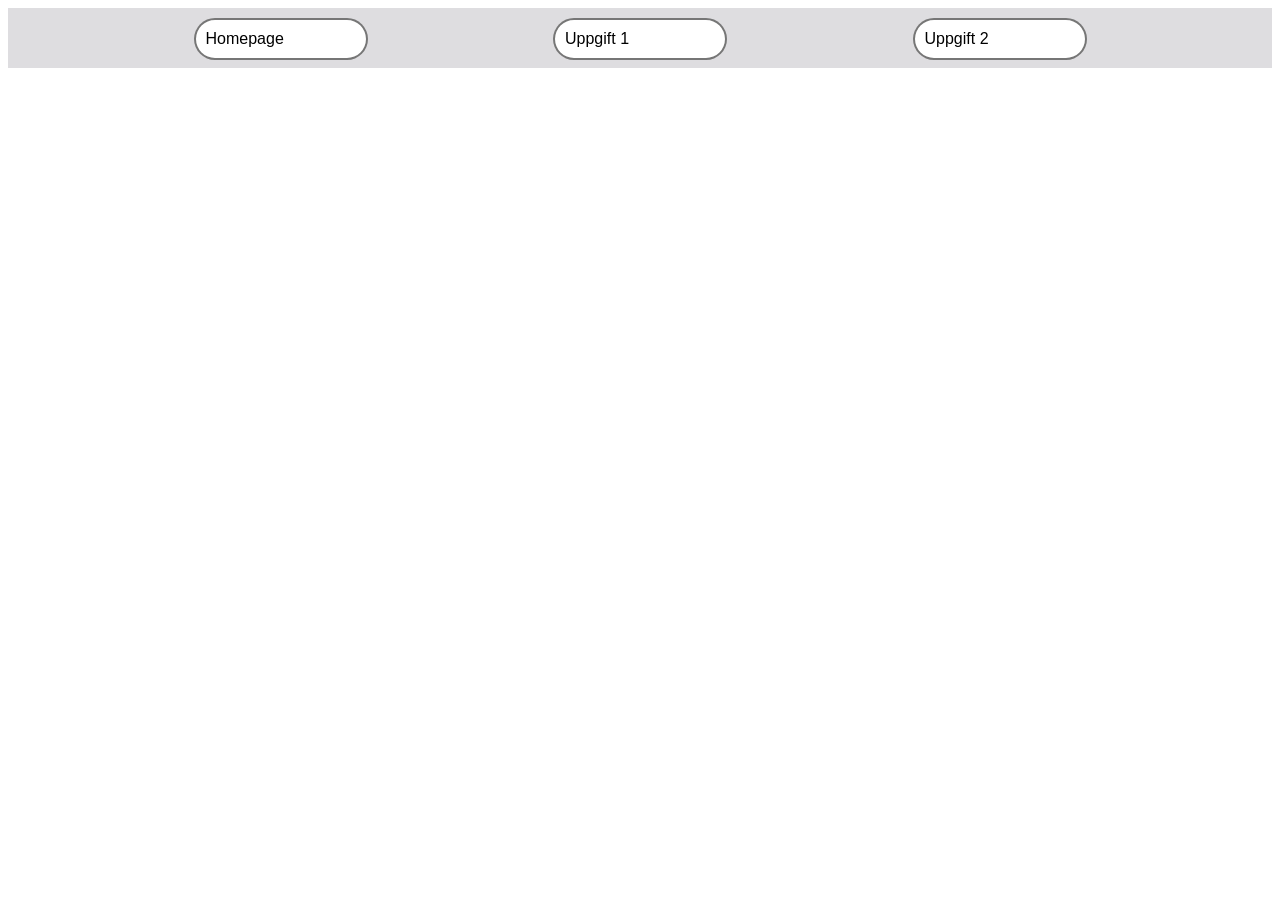
==== assignment2/uppgift2.html @ e5b5d6c4 "Add changes" ====
<!DOCTYPE html>
<html lang="en">
<head>
    <meta charset="UTF-8">
    <meta name="viewport" content="width=device-width, initial-scale=1.0">
    <script type="module" src="uppgift2.js">
    </script>
    <link rel="stylesheet" href="../style.css">
    <title>Document</title>
</head>
<body>
    <header>
        <nav >
            <ul id="global">
                <li><a href="../index.html">Homepage</a></li>
            </ul>
        </nav>
</body>
</html>
---- style.css ----
body {
    display: grid;
    font-family: sans-serif;
    grid-template-columns: auto;
    grid-template-rows: auto;
    grid-template-areas: 
    "head"
    "Uppgift1"
    "Uppgift2"
    "Uppgift3"
    "footer";
}


#head {
    grid-area: head;
    display: flex;
    align-items: center;
    background-color: rgba(176, 39, 39, 0.768);
    height: 90px;
}

h1 {
    margin-left: 40px;
}

nav{
    background-color: rgb(222, 221, 224);
    height: 60px;
}
#global {
    list-style-type: none;
    display: flex;
    align-items: center;
    justify-content: space-evenly;
    padding: 0;
    margin: 0;
}

#global a {
    text-decoration: none;
    color: black;
}

#global li {
    padding: 10px;
    margin-top: 10px;
    background-color: rgb(255, 255, 255);
    width: 150px;
    border-radius: 25px;
    border: 2px solid rgba(98, 98, 98, 0.872);
}
#global li:hover {
    background-color: rgb(222, 221, 224);
    transition: 0.2s;
}

footer {
    grid-area: footer;
    background-color: rgba(90, 88, 93, 0.183);
    height: 300px;
    margin-top: 40px;
}

footer p {
    margin-left: 20px;
    margin-top: 40px;
}
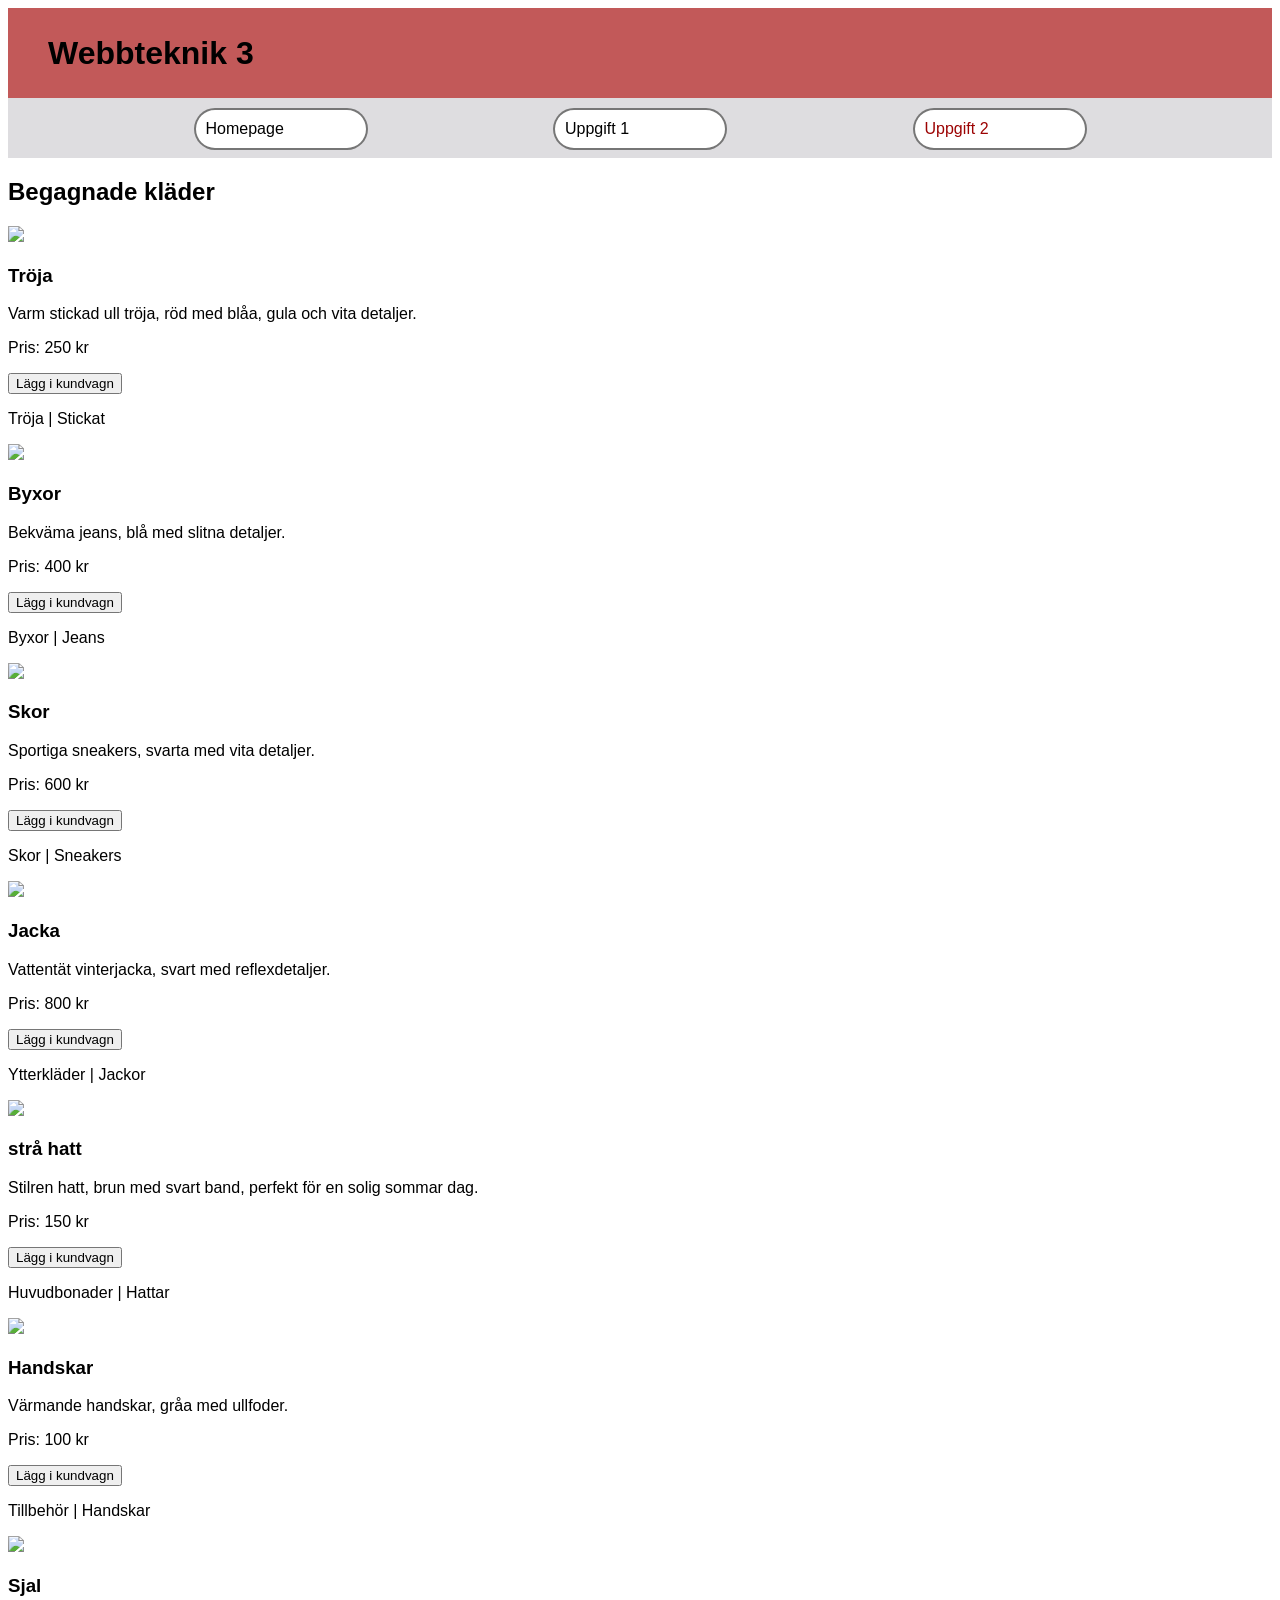
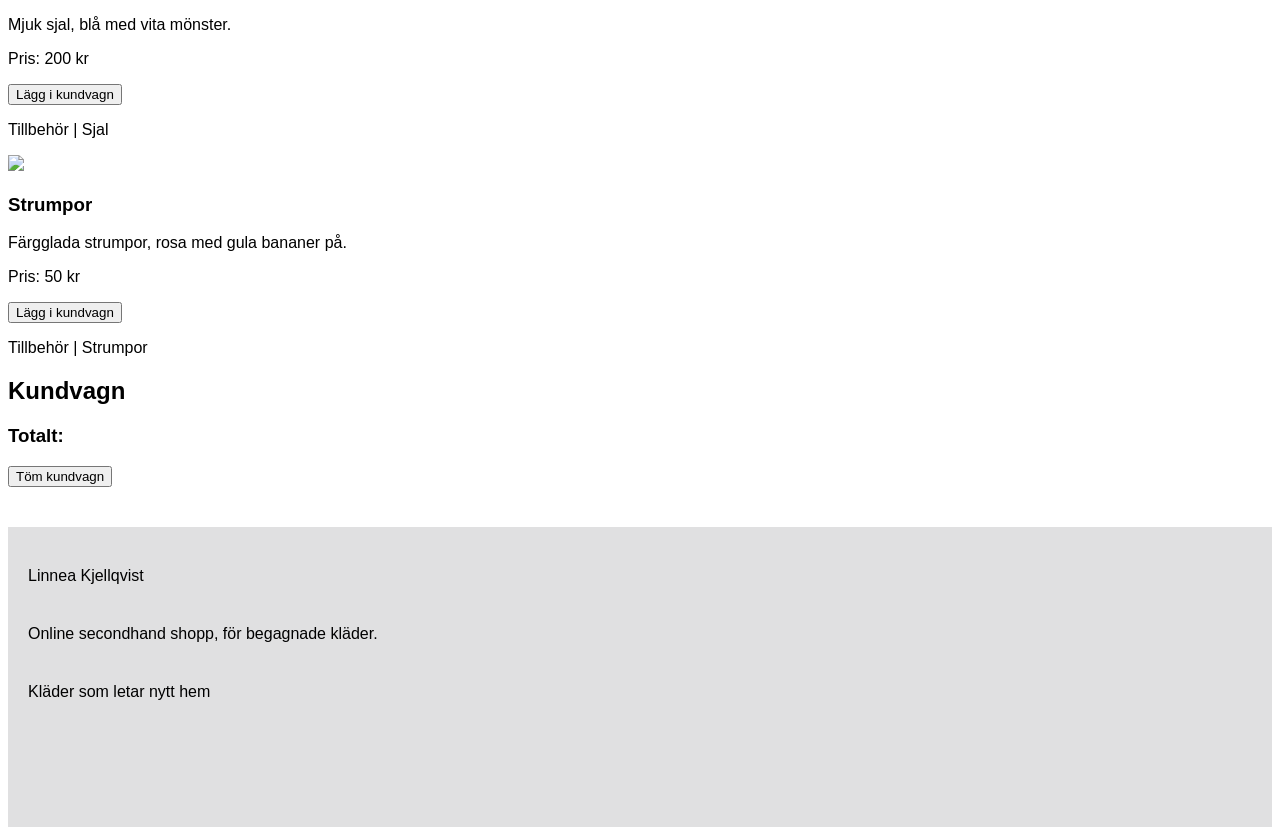
==== commit 0506b6f9: "Add js ändringar" ====
--- a/assignment2/uppgift2.html
+++ b/assignment2/uppgift2.html
@@ -3,17 +3,48 @@
 <head>
     <meta charset="UTF-8">
     <meta name="viewport" content="width=device-width, initial-scale=1.0">
-    <script type="module" src="uppgift2.js">
+    <script type="module" src="main.js">
+    </script>
+    <script type="module" src="kundvagn.js">
     </script>
     <link rel="stylesheet" href="../style.css">
+    <link rel="stylesheet" href="uppgift2.css">
+  
+    
     <title>Document</title>
 </head>
 <body>
     <header>
+        <div id="head">
+            <h1>Webbteknik 3</h1>
+        </div>
         <nav >
             <ul id="global">
                 <li><a href="../index.html">Homepage</a></li>
             </ul>
         </nav>
+        <h2>Begagnade kläder</h2>
+        </header>
+     <main id="main">
+        <section id="kort">
+            </section>
+        <aside id="filter">
+            <h2>Kundvagn</h2>
+        <div id="kundvagn">
+                
+        </div>
+        <div>
+        <h3 id="total">Totalt:</h3>
+        </div>
+        <div id="remove">
+        </div>
+        </aside>
+    </main>
+        <footer>
+            <p>Linnea Kjellqvist</p>
+            <p>Online secondhand shopp, för begagnade kläder.
+            </p>
+            <p>Kläder som letar nytt hem</p>
+        </footer>
 </body>
 </html>
--- a/style.css
+++ b/style.css
@@ -65,4 +65,8 @@
 footer p {
     margin-left: 20px;
     margin-top: 40px;
+}
+
+#global a.active {
+    color: rgb(156, 3, 3);
 }
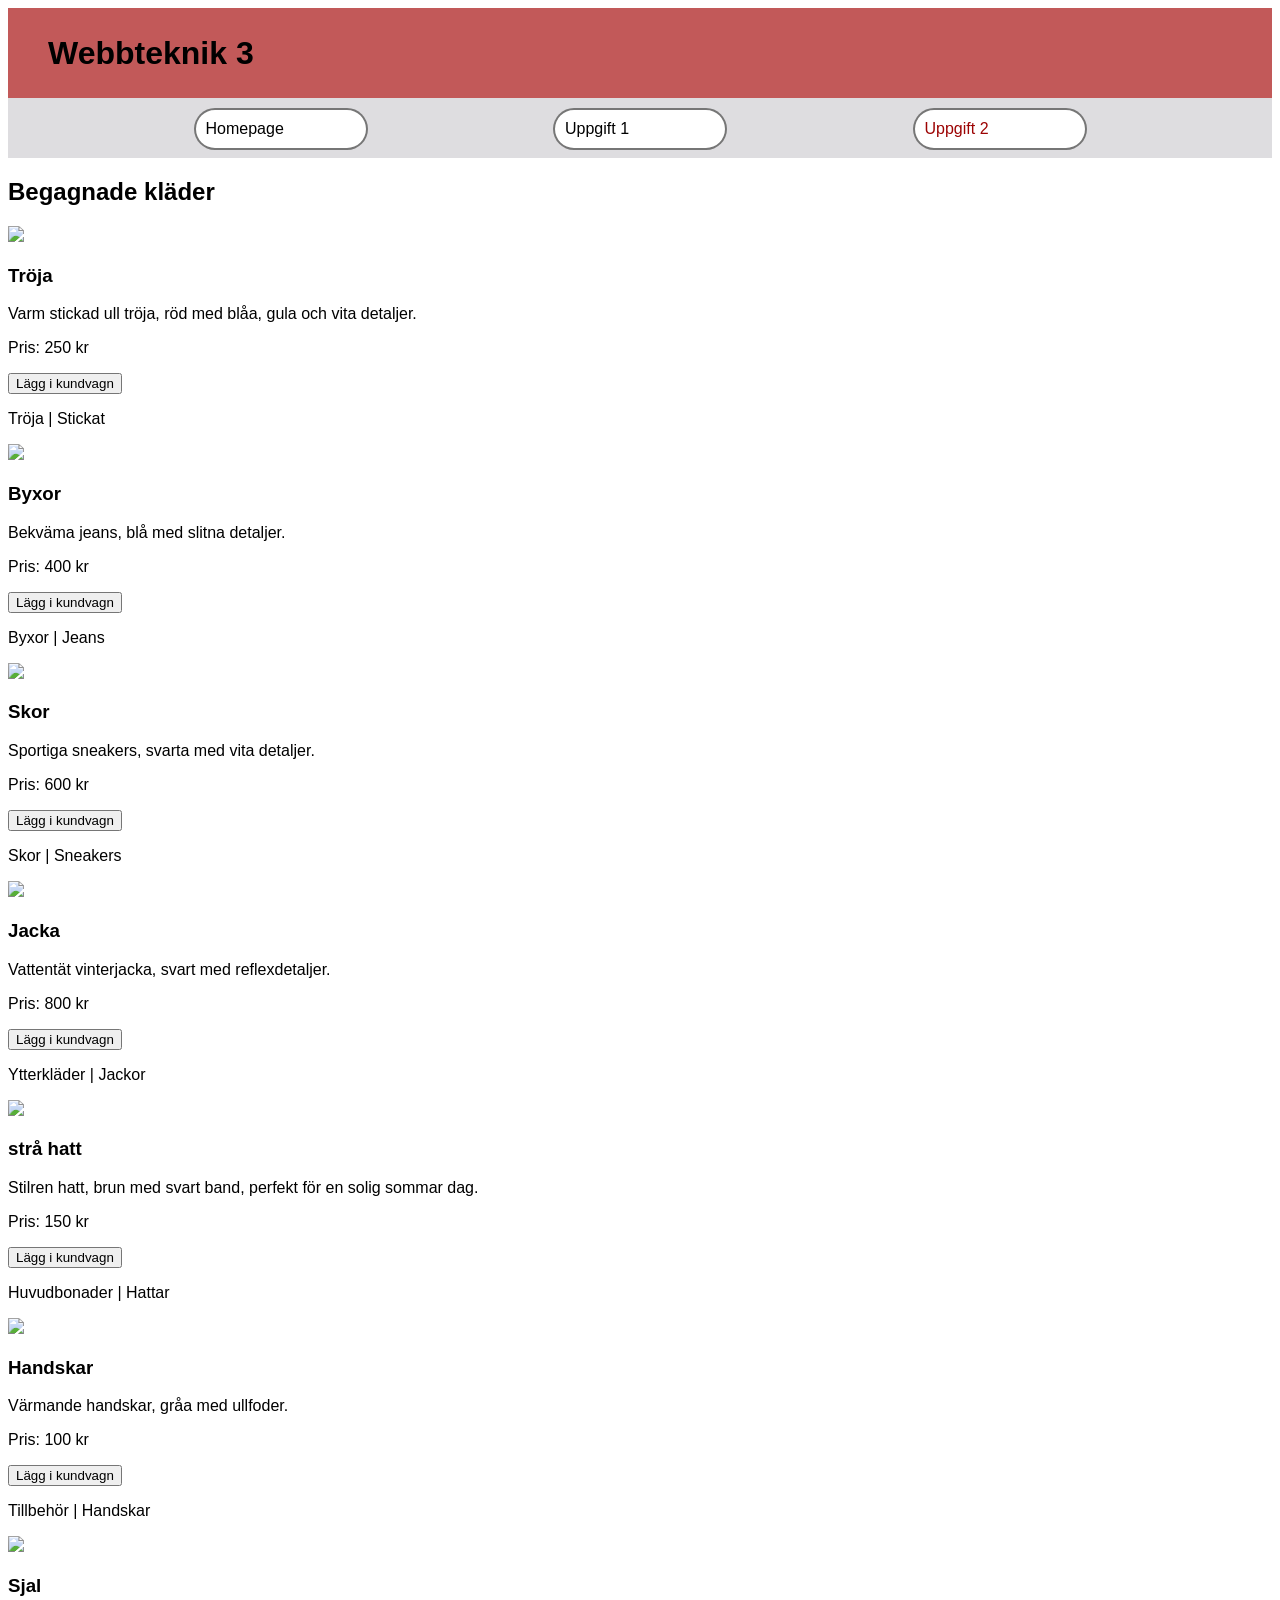
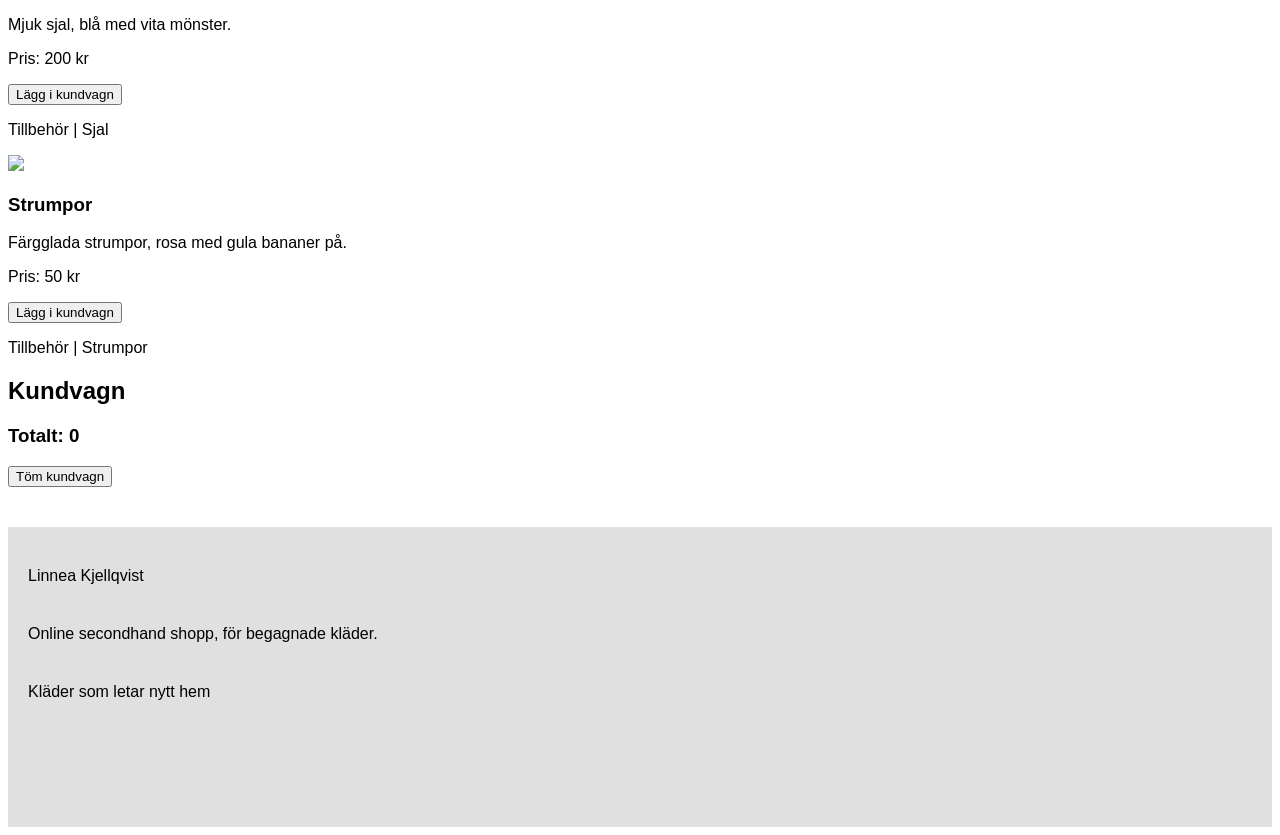
==== commit 751ab347: "add uppdatering på kundvagn" ====
--- a/assignment2/uppgift2.html
+++ b/assignment2/uppgift2.html
@@ -34,7 +34,7 @@
                 
         </div>
         <div>
-        <h3 id="total">Totalt:</h3>
+        <h3 id="total">Totalt: 0</h3>
         </div>
         <div id="remove">
         </div>
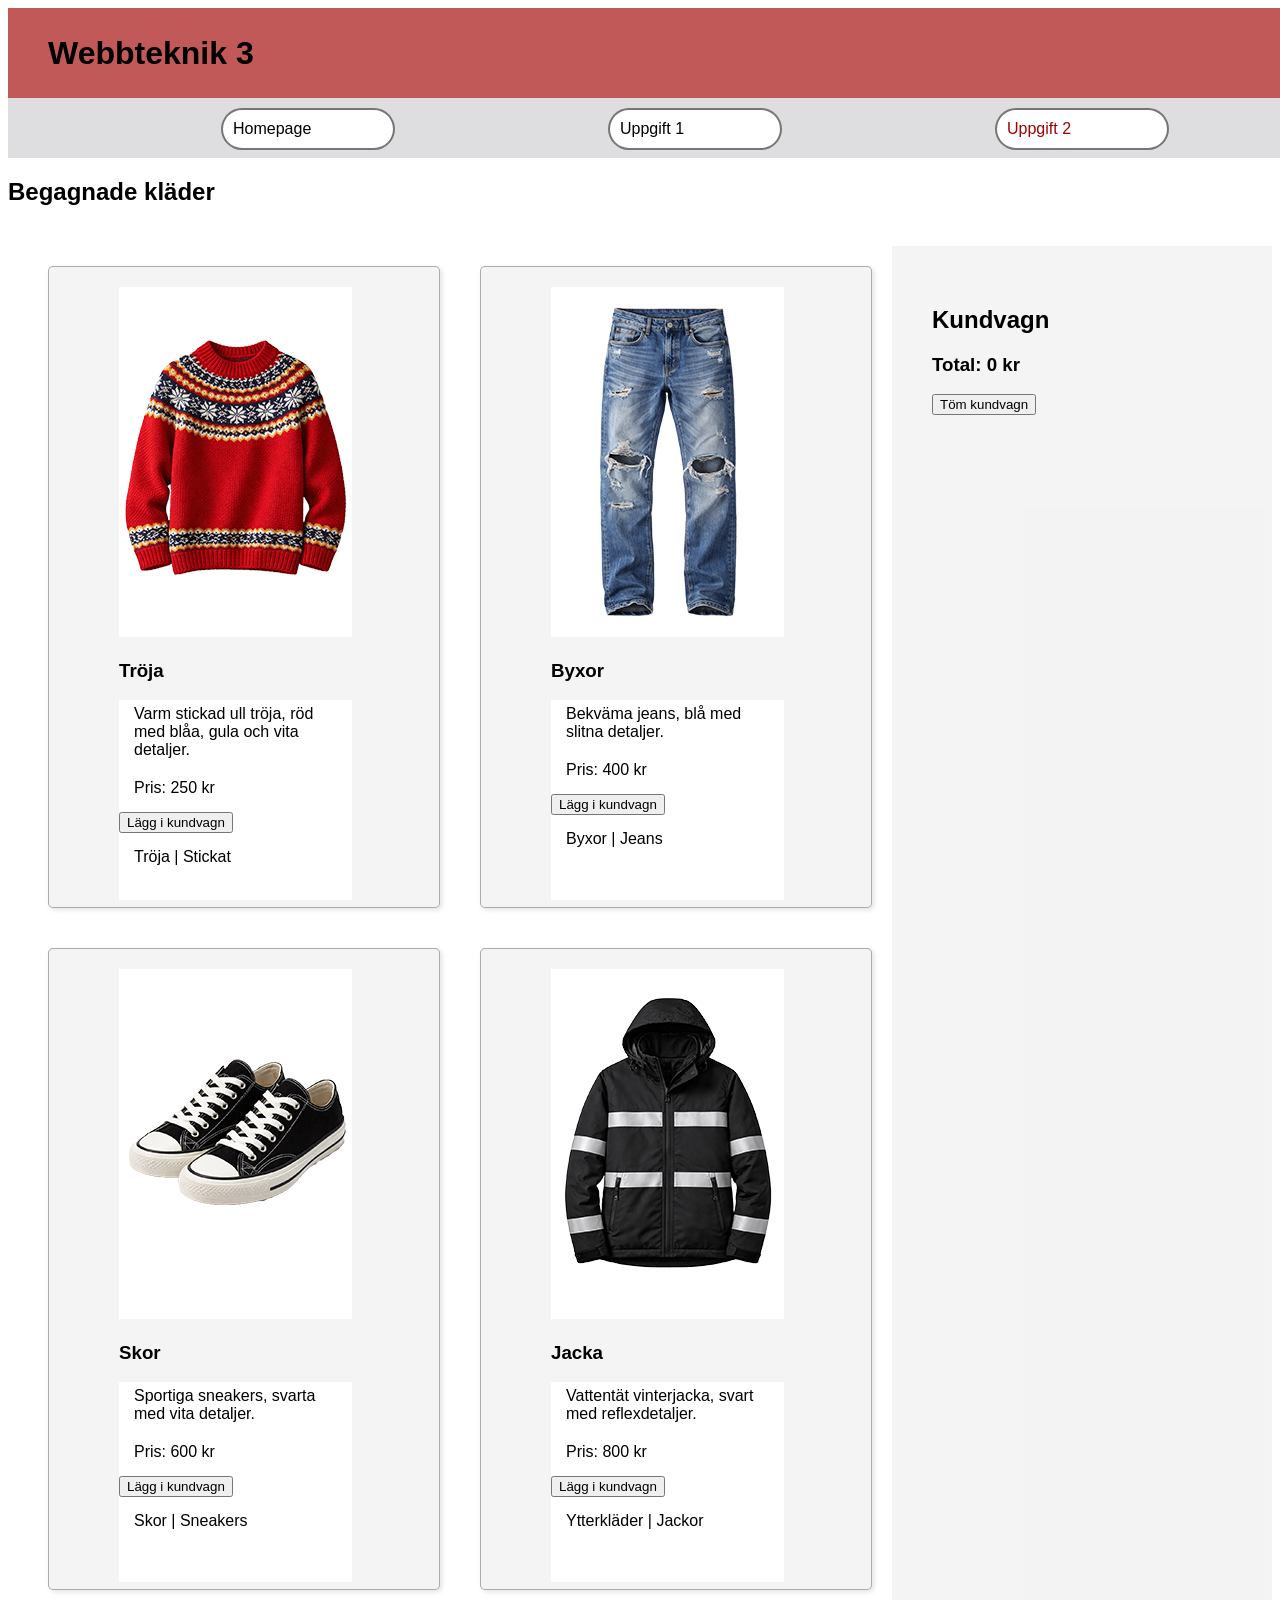
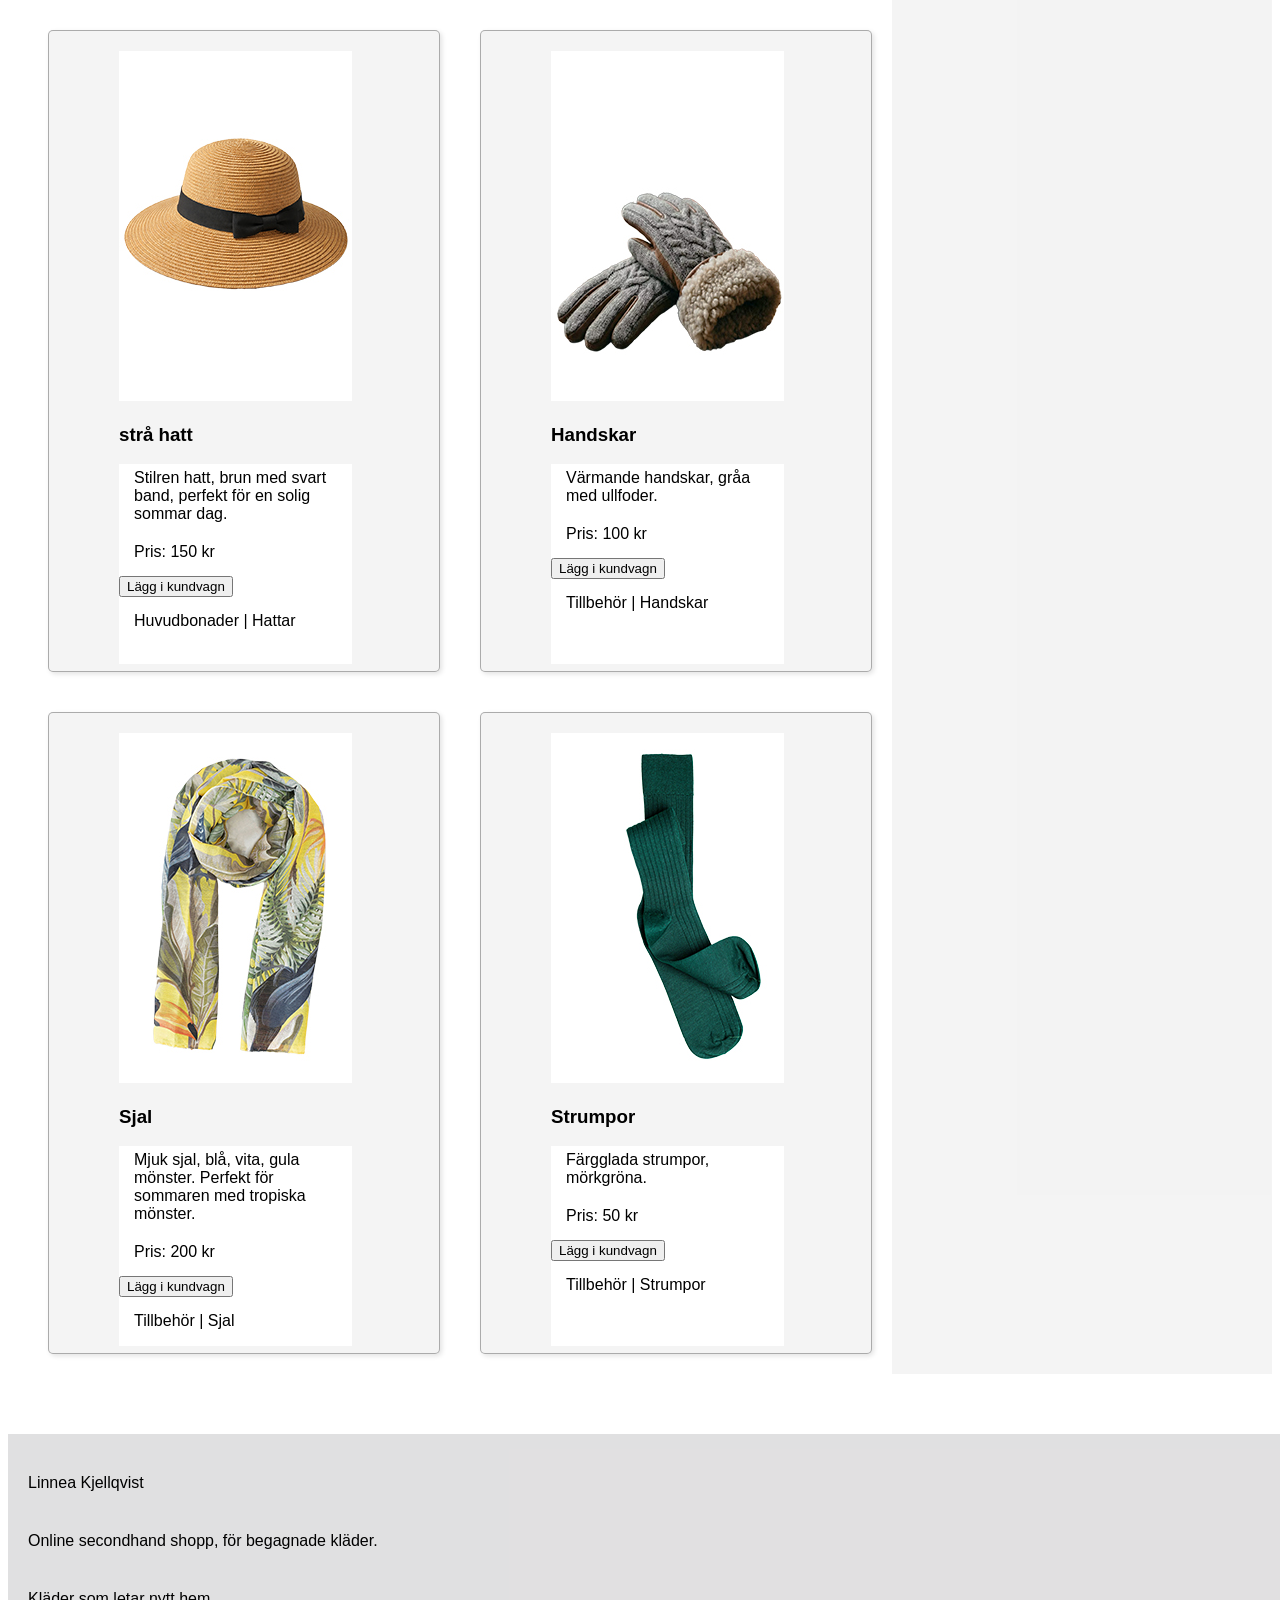
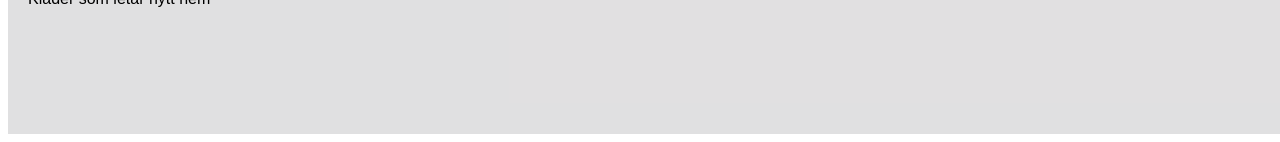
==== commit 11f00e6b: "add uppdaterad html" ====
--- a/assignment2/uppgift2.html
+++ b/assignment2/uppgift2.html
@@ -3,10 +3,7 @@
 <head>
     <meta charset="UTF-8">
     <meta name="viewport" content="width=device-width, initial-scale=1.0">
-    <script type="module" src="main.js">
-    </script>
-    <script type="module" src="kundvagn.js">
-    </script>
+    <script type="module" src="main.js"></script>
     <link rel="stylesheet" href="../style.css">
     <link rel="stylesheet" href="uppgift2.css">
   
@@ -23,7 +20,9 @@
                 <li><a href="../index.html">Homepage</a></li>
             </ul>
         </nav>
+        <div id="huvud">
         <h2>Begagnade kläder</h2>
+        </div>
         </header>
      <main id="main">
         <section id="kort">
--- a/assignment2/uppgift2.css
+++ b/assignment2/uppgift2.css
@@ -0,0 +1,44 @@
+#kort {
+    display: grid;
+    grid-template-columns: 1fr 1fr;
+    grid-template-rows: auto;
+  
+}
+.produkt  {
+    border: 1.5px solid rgba(39, 39, 39, 0.354);
+    padding: 20px;
+    padding-left: 70px;
+    margin: 20px;
+    background-color: rgba(213, 213, 213, 0.274);
+    border-radius: 5px;
+    box-shadow: 2px 2px 5px rgba(0, 0, 0, 0.114);
+    width: 300px;
+    height: 600px;
+}
+
+main {
+    display: flex;
+    justify-content: space-between;
+    padding: 20px;
+}
+aside {
+    padding: 40px;
+    margin-right: 90px;
+    width: 300px;
+    background-color: rgba(213, 213, 213, 0.274);
+}
+.beskrivning {
+    background-color: white;
+    width: 233px;
+    height: 200px;
+}
+.beskrivning p {
+    margin: 10px;
+    padding: 5px;
+}
+
+.produkt.active {
+    transform: scale(1.05);
+    transition: 0.5s;
+    box-shadow: 2px 2px 5px rgba(0, 0, 0, 0.114);
+}
